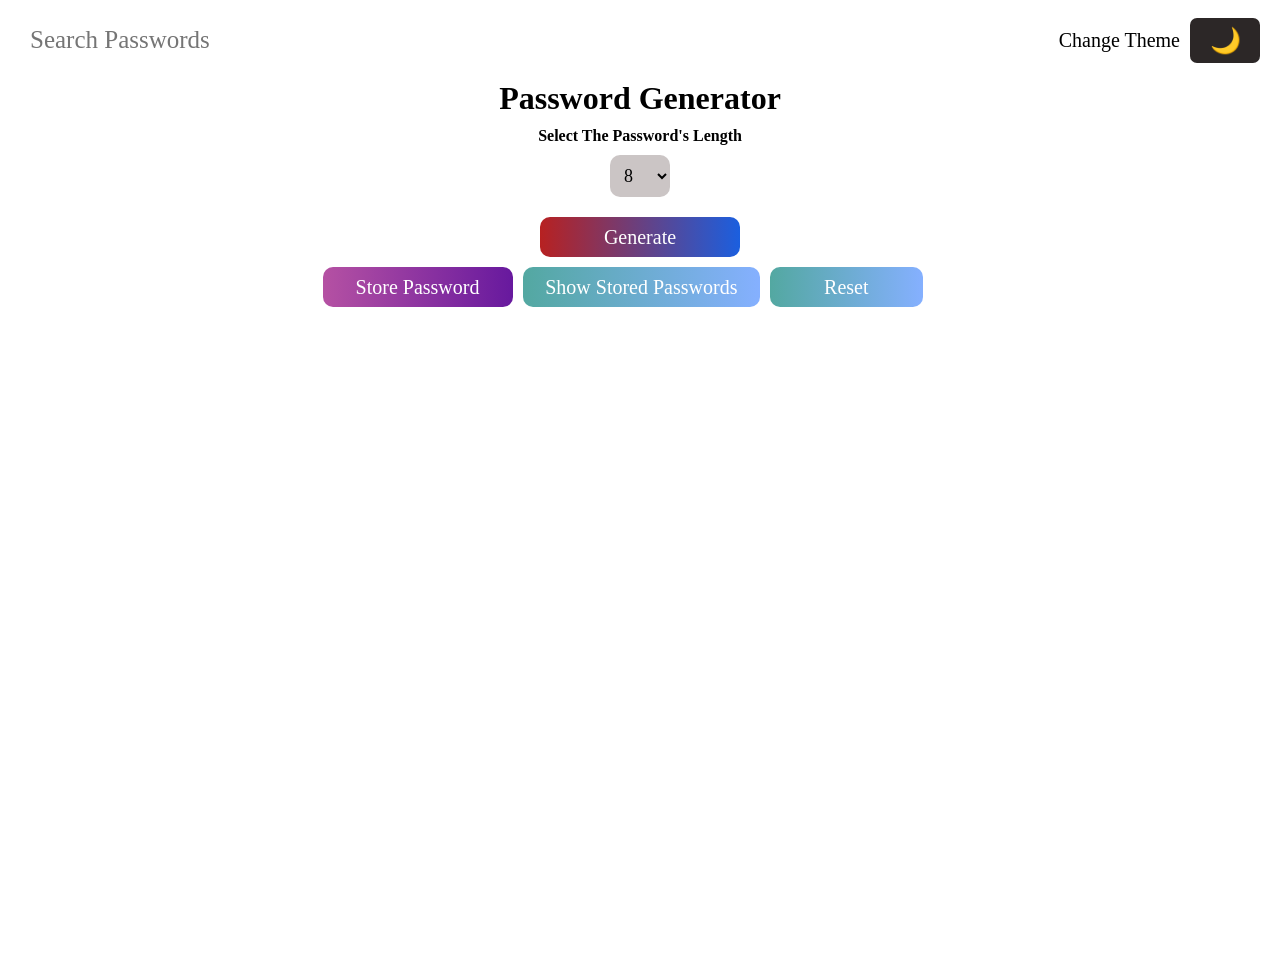
==== index.html @ 600c6a5f "Rename Password-Generator.html to index.html" ====
<!DOCTYPE html>
<html lang="en">
<head>
    <script>
const savedTheme = localStorage.getItem('theme');

if (savedTheme === 'dark') {
    document.documentElement.classList.add('dark-theme');
   
} 
else {
    document.documentElement.classList.add('light-theme');
   
}
</script>
    <meta charset="UTF-8">
    <meta name="viewport" content="width=device-width, initial-scale=1.0">
    <title>Password Generator</title>
    <link rel="preconnect" href="https://fonts.googleapis.com">
<link rel="preconnect" href="https://fonts.gstatic.com" crossorigin>
<link href="https://fonts.googleapis.com/css2?family=Iosevka+Charon+Mono:ital,wght@0,300;0,400;0,500;0,700;1,300;1,400;1,500;1,700&family=Montserrat+Alternates:ital,wght@0,100;0,200;0,300;0,400;0,500;0,600;0,700;0,800;0,900;1,100;1,200;1,300;1,400;1,500;1,600;1,700;1,800;1,900&family=Montserrat:ital,wght@0,100..900;1,100..900&family=Open+Sans:ital,wght@0,300..800;1,300..800&family=Roboto:ital,wght@0,100..900;1,100..900&display=swap" rel="stylesheet">
  <link rel="stylesheet" href="/style/Password-Generator.css">
</head>
<body id="body-id">
    <header>
        <div class="header-container">
            <div class="input-seacrch-container">
            <input type="text" placeholder="Search Passwords" id="search-passwords" class="search-passwords-style">
            </div>
          <div class="change-theme-container">
              <p style="font-size: 20px;">
                Change Theme
            </p>
            <button class="change-theme-button" id="change-theme-button-id">
                🌙
            </button>
          </div>
        </div>
    </header>
    <div class="password-generator-container-all">
    <div class="password-generator-container">
      
    <h1 id="password-header">
        Password Generator
    </h1>
    <h4>
        Select The Password's Length
    </h4>
    <select class="password-length-selector-style" id="password-length-selector">
        <option value="8"> 8</option>
        <option value="9"> 9</option>
        <option value="10"> 10</option>
        <option value="11"> 11</option>
        <option value="12"> 12</option>
        <option value="13"> 13</option>
        <option value="14"> 14</option>
        <option value="15"> 15</option>
        <option value="16"> 16</option>
    </select>
    
    <p class="password-text-style"id="password-text">
        
    </p>
    <button class="generate-password-button" id="password-generator-button">
        Generate

          </button>
          <div class="options-buttons-container">
            <div>
    <button class="store-password-button" id="password-store-button">
       Store Password
    </button>
    <p id="password-stored-message" style="margin-top: 5px;font-size: 20px;"> 
        
    </p>
    </div>
    <button class="show-passwords-button" id="password-show-button">
        Show Stored Passwords
    </button>
    </button>
    <button class="reset-password-button" id="password-reset-button">
        Reset
    </button>
      </div>
    </div>
    <div class="reset-message-container-style reset-message-toggle"  id="reset-message-container">
       <p style="font-size: 20px;">
        Are you sure you want to reset everything ?
       </p>
       <div class="reset-response-buttons-contianer">
       <button class="reset-response-buttons" id="reset-button-yes-response">
        Yes
       </button>
       <button class="reset-response-buttons" id="reset-button-no-response">
        No
       </button>
       </div>
        
    </div>
    <div class="passwords-grid-container"id="passwords-grid-container-id">
        <div class="passwords-grid"> </div>
    </div>
    <script src="/script/Password-Generator.js">

    </script>
</body>
</html>
---- style/Password-Generator.css ----
* {
      margin: 0;
      font-family: Iosevka Charon Mono;
    }

    body {
      min-height: 100vh;
      overflow: hidden;
    }

    .enable-transition-body body {
      transition: background-color .4s ease-out,
        color .4s ease-out;
    }

    .dark-theme {
      background-color: black;
      color: white;
    }

    .light-theme {

      background-color: white;
      color: black;

    }

    .header-container {
      display: flex;

      width: 100%;
      height: 80px;

    }

    .input-seacrch-container {
      display: flex;
      justify-content: center;
      align-items: center;
      margin-left: 20px;
    }

    .search-passwords-style {
      height: 50px;
      width: 400px;
      font-size: 25px;
      border: none;
      border-radius: 7px;
      padding-left: 10px;
      outline: none;

    }

    .change-theme-container {
      width: 100%;
      display: flex;
      align-items: center;
      gap: 10px;
      margin-right: 20px;
      justify-content: end;


    }

    .change-theme-button {

      width: 70px;
      height: 45px;
      font-size: 25px;
      border: none;
      border-radius: 7px;
      cursor: pointer;
      transition: .2s;
      background-color: rgb(82, 80, 80);
    }

    .change-theme-button:hover {
      --color: rgb(82, 80, 80);
      opacity: 0.8;
      background-color: inherit;
      color: var(--color);
      border: 1.5px solid var(--color);

    }

    .password-generator-container-all {
      min-height: 100vh;
      display: flex;
      align-items: center;
      flex-direction: column;
    }

    select {
      width: 60px;
      padding: 10px;
      background-color: #cbc5c5;
      font-size: 18px;
      border: none;
      border-radius: 10px;
      cursor: pointer;
      transition: .2s;
    }

    select:hover {
      opacity: 0.7;
      scale: 1.1;
    }

    .password-generator-container {
      width: 600px;
      display: flex;
      flex-direction: column;
      align-items: center;
      gap: 10px;

    }

    .options-buttons-container {
      display: flex;
      width: 100%;
      justify-content: center;
      gap: 10px;
      margin-right: 35px;

    }

    .generate-password-button,
    .generate-password-dark-button {

      width: 200px;
      height: 40px;
      font-size: 20px;
      border: none;
      border-radius: 10px;
      cursor: pointer;
      background: linear-gradient(to right, rgb(183, 33, 33), rgb(27, 95, 223));
      color: white;
      transition: .2s;
    }

    .light-theme-buttons-hover:hover {
      background: inherit;
      color: black;
      outline: 1.5px solid black;
    }

    .dark-theme-buttons-hover:hover {
      background: inherit;
      color: rgb(255, 255, 255);
      outline: 1.5px solid rgb(255, 255, 255);
    }

    .reset-password-button {
      width: 160px;
      height: 40px;
      font-size: 20px;
      border: none;
      border-radius: 10px;
      cursor: pointer;
      background: linear-gradient(to right, rgb(83, 168, 161), rgb(133, 176, 255));
      color: white;
      transition: .2s;
    }

    .store-password-button {
      width: 190px;
      height: 40px;

      font-size: 20px;
      border: none;
      border-radius: 10px;
      cursor: pointer;
      background: linear-gradient(to right, rgb(181, 81, 163), rgb(103, 25, 158));
      color: white;
      transition: .2s;

    }

    .show-passwords-button {
      width: 250px;
      height: 40px;
      font-size: 20px;
      border: none;
      border-radius: 10px;
      cursor: pointer;
      background: linear-gradient(to right, rgb(83, 168, 161), rgb(133, 176, 255));
      color: white;
      transition: .2s;

    }

    .password-text-style {
      font-size: 20px;

    }

    .passwords-grid-container {
      width: 500px;
      height: 250px;
      margin-top: 20px;
      display: grid;
      grid-template-columns: 1fr;
      grid-template-rows: 40px 50px 50px;
      align-items: start;
      row-gap: 20px;
      overflow: scroll;
      padding-right: 30px;

    }

    .password-text-delete-button-container {

      display: flex;
      justify-content: space-between;
      align-items: start;
    }

    .copy-delete-buttons-container {
      display: flex;
      align-items: center;
      justify-content: center;
      gap: 10px;
    }

    .delete-password-button {
      width: 120px;
      height: 50px;
      font-size: 16px;
      border: none;
      border-radius: 10px;
      color: white;
      background-color: rgb(218, 70, 70);
      cursor: pointer;
      transition: .2s;
    }

    .delete-password-button:hover {
      opacity: 0.8;
      background-color: inherit;
      color: rgb(218, 70, 70);
      ;
      border: 1.5px solid rgb(218, 70, 70);
    }

    .copy-password-button {
      --color: rgb(139, 132, 132);
      width: 100px;
      height: 50px;
      font-size: 16px;
      border: none;
      border-radius: 10px;
      color: white;
      background-color: var(--color);
      cursor: pointer;
      transition: .2s;
    }

    .copy-password-button:hover {
      --color: rgb(139, 132, 132);
      opacity: 0.8;
      background-color: inherit;
      color: var(--color);
      border: 1.5px solid var(--color)
    }

    .password-text {
      font-size: 25px;
      width: 250px;
    }

    .reset-message-container-style {
      display: flex;
      flex-direction: column;
      align-items: center;
    }

    .reset-response-buttons-contianer {
      display: flex;
      margin-top: 10px;
      gap: 10px;

    }

    .reset-response-buttons {

      width: 50px;
      height: 30px;
      font-size: 20px;
      border: none;
      border-radius: 7px;
      cursor: pointer;
      color: white;
      background: linear-gradient(to right, rgb(129, 116, 228), rgb(56, 115, 152));
      transition: .2s;
    }

    .reset-message-toggle {
      display: none;
    }

    @media (max-width:600px) {
      .passwords-grid-container {
        width: 90%;
      }

      .header-container {
        width: 100%;
      }

      .input-seacrch-container {
        width: 100%;
      }

      .search-passwords-style {
        width: 100%;
      }

      .change-theme-container {
        width: 50%;
      }
    }

    @media (max-width:500px) {
      .passwords-grid-container {
        width: 80%;
      }

      .copy-delete-buttons-container {
        width: 80%;
      }

      .passwords-grid-container {
        width: 90%;
      }

      .password-text-delete-button-container {
        width: 50%;
      }
    }
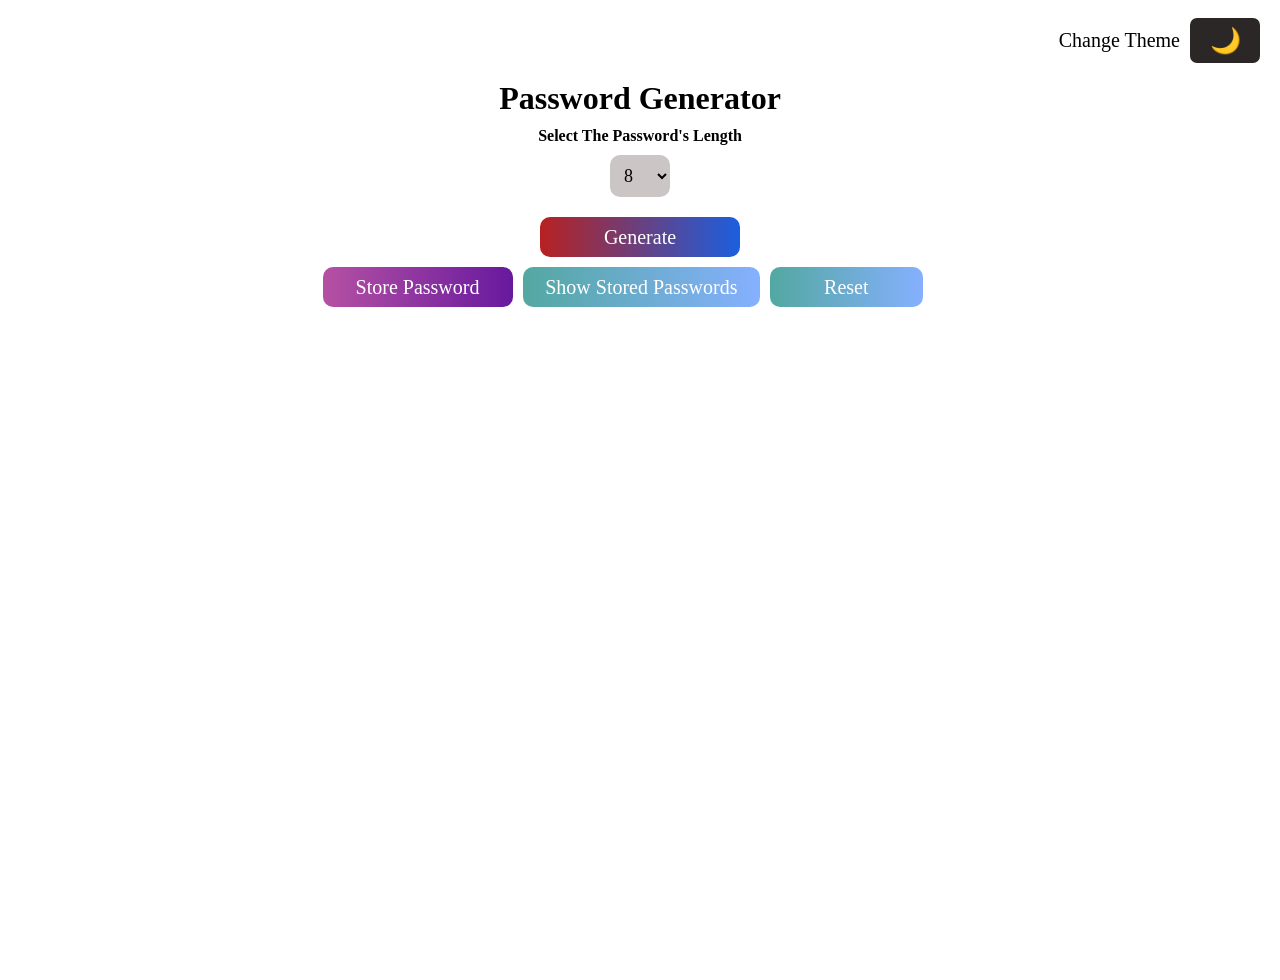
==== commit 07b5869d: "fixes" ====
--- a/index.html
+++ b/index.html
@@ -1,107 +1,124 @@
-<!DOCTYPE html>
-<html lang="en">
-<head>
-    <script>
-const savedTheme = localStorage.getItem('theme');
-
-if (savedTheme === 'dark') {
-    document.documentElement.classList.add('dark-theme');
-   
-} 
-else {
-    document.documentElement.classList.add('light-theme');
-   
-}
-</script>
-    <meta charset="UTF-8">
-    <meta name="viewport" content="width=device-width, initial-scale=1.0">
-    <title>Password Generator</title>
-    <link rel="preconnect" href="https://fonts.googleapis.com">
-<link rel="preconnect" href="https://fonts.gstatic.com" crossorigin>
-<link href="https://fonts.googleapis.com/css2?family=Iosevka+Charon+Mono:ital,wght@0,300;0,400;0,500;0,700;1,300;1,400;1,500;1,700&family=Montserrat+Alternates:ital,wght@0,100;0,200;0,300;0,400;0,500;0,600;0,700;0,800;0,900;1,100;1,200;1,300;1,400;1,500;1,600;1,700;1,800;1,900&family=Montserrat:ital,wght@0,100..900;1,100..900&family=Open+Sans:ital,wght@0,300..800;1,300..800&family=Roboto:ital,wght@0,100..900;1,100..900&display=swap" rel="stylesheet">
-  <link rel="stylesheet" href="/style/Password-Generator.css">
-</head>
-<body id="body-id">
-    <header>
-        <div class="header-container">
-            <div class="input-seacrch-container">
-            <input type="text" placeholder="Search Passwords" id="search-passwords" class="search-passwords-style">
-            </div>
-          <div class="change-theme-container">
-              <p style="font-size: 20px;">
-                Change Theme
-            </p>
-            <button class="change-theme-button" id="change-theme-button-id">
-                🌙
-            </button>
-          </div>
-        </div>
-    </header>
-    <div class="password-generator-container-all">
-    <div class="password-generator-container">
-      
-    <h1 id="password-header">
-        Password Generator
-    </h1>
-    <h4>
-        Select The Password's Length
-    </h4>
-    <select class="password-length-selector-style" id="password-length-selector">
-        <option value="8"> 8</option>
-        <option value="9"> 9</option>
-        <option value="10"> 10</option>
-        <option value="11"> 11</option>
-        <option value="12"> 12</option>
-        <option value="13"> 13</option>
-        <option value="14"> 14</option>
-        <option value="15"> 15</option>
-        <option value="16"> 16</option>
-    </select>
-    
-    <p class="password-text-style"id="password-text">
-        
-    </p>
-    <button class="generate-password-button" id="password-generator-button">
-        Generate
-
-          </button>
-          <div class="options-buttons-container">
-            <div>
-    <button class="store-password-button" id="password-store-button">
-       Store Password
-    </button>
-    <p id="password-stored-message" style="margin-top: 5px;font-size: 20px;"> 
-        
-    </p>
-    </div>
-    <button class="show-passwords-button" id="password-show-button">
-        Show Stored Passwords
-    </button>
-    </button>
-    <button class="reset-password-button" id="password-reset-button">
-        Reset
-    </button>
-      </div>
-    </div>
-    <div class="reset-message-container-style reset-message-toggle"  id="reset-message-container">
-       <p style="font-size: 20px;">
-        Are you sure you want to reset everything ?
-       </p>
-       <div class="reset-response-buttons-contianer">
-       <button class="reset-response-buttons" id="reset-button-yes-response">
-        Yes
-       </button>
-       <button class="reset-response-buttons" id="reset-button-no-response">
-        No
-       </button>
-       </div>
-        
-    </div>
-    <div class="passwords-grid-container"id="passwords-grid-container-id">
-        <div class="passwords-grid"> </div>
-    </div>
-    <script src="/script/Password-Generator.js">
-
-    </script>
-</body>
-</html>
+
+<!DOCTYPE html>
+<html lang="en">
+<head>
+
+    <meta charset="UTF-8">
+    <meta name="viewport" content="width=device-width, initial-scale=1.0">
+    <title>Password Generator</title>
+    <link rel="preconnect" href="https://fonts.googleapis.com">
+<link rel="preconnect" href="https://fonts.gstatic.com" crossorigin>
+<link href="https://fonts.googleapis.com/css2?family=Iosevka+Charon+Mono:ital,wght@0,300;0,400;0,500;0,700;1,300;1,400;1,500;1,700&family=Montserrat+Alternates:ital,wght@0,100;0,200;0,300;0,400;0,500;0,600;0,700;0,800;0,900;1,100;1,200;1,300;1,400;1,500;1,600;1,700;1,800;1,900&family=Montserrat:ital,wght@0,100..900;1,100..900&family=Open+Sans:ital,wght@0,300..800;1,300..800&family=Roboto:ital,wght@0,100..900;1,100..900&display=swap" rel="stylesheet">
+  <link rel="stylesheet" href="styles/style.css">
+</head>
+<body id="body-id">
+    <header>
+        <div class="header-container">
+            
+          <div class="change-theme-container">
+              <p class="change-theme-text">
+                Change Theme
+            </p>
+            <button class="change-theme-button" id="change-theme-button-id">
+                🌙
+            </button>
+          </div>
+        </div>
+    </header>
+    <div class="password-generator-container-all">
+    <div class="password-generator-container">
+      
+    <h1 id="password-header">
+        Password Generator
+    </h1>
+    <h4>
+        Select The Password's Length
+    </h4>
+    <select class="password-length-selector-style" id="password-length-selector">
+        <option value="8"> 8</option>
+        <option value="9"> 9</option>
+        <option value="10"> 10</option>
+        <option value="11"> 11</option>
+        <option value="12"> 12</option>
+        <option value="13"> 13</option>
+        <option value="14"> 14</option>
+        <option value="15"> 15</option>
+        <option value="16"> 16</option>
+    </select>
+    
+    <p class="password-text-style"id="password-text">
+        
+    </p>
+    <button class="generate-password-button" id="password-generator-button">
+        Generate
+
+          </button>
+          <div class="options-buttons-container">
+            <div>
+    <button class="store-password-button" id="password-store-button">
+       Store Password
+    </button>
+    <p id="password-stored-message" style="margin-top: 5px;font-size: 20px;"> 
+        
+    </p>
+    </div>
+    <button class="show-passwords-button" id="password-show-button">
+        Show Stored Passwords
+    </button>
+    </button>
+    <button class="reset-password-button" id="password-reset-button">
+        Reset
+    </button>
+      </div>
+    </div>
+    <div class="reset-message-container-style reset-message-toggle"  id="reset-message-container">
+       <p >
+        Are you sure you want to reset everything ?
+       </p>
+       <div class="reset-response-buttons-contianer">
+       <button class="reset-response-buttons" id="reset-button-yes-response">
+        Yes
+       </button>
+       <button class="reset-response-buttons" id="reset-button-no-response">
+        No
+       </button>
+       </div>
+        
+    </div>
+    <div class="passwords-grid-container"id="passwords-grid-container-id">
+        <div class="passwords-grid"> </div>
+    </div>
+    <script src="scripts/script.js">
+
+    </script>
+        <script>
+const savedTheme = localStorage.getItem('theme');
+
+if (savedTheme === 'dark') {
+    document.body.classList.add('dark-theme');
+   
+} 
+else {
+    document.body.classList.add('light-theme');
+   
+}
+</script>
+</body>
+</html>
+<!-- 
+<!DOCTYPE html>
+<html lang="en">
+<head>
+    <script>
+ savedTheme = localStorage.getItem('theme');
+
+if (savedTheme === 'dark') {
+    document.documentElement.classList.add('dark-theme');
+   
+} 
+else {
+    document.documentElement.classList.add('light-theme');
+   
+}
+</script>
+</head> -->
--- a/styles/style.css
+++ b/styles/style.css
@@ -0,0 +1,353 @@
+* {
+  margin: 0;
+  font-family: Iosevka Charon Mono;
+}
+
+body {
+  min-height: 100vh;
+  overflow: hidden;
+}
+
+.enable-transition-body body {
+  transition:
+    background-color 0.4s ease-out,
+    color 0.4s ease-out;
+}
+
+.dark-theme {
+  background-color: black;
+  color: white;
+}
+
+.light-theme {
+  background-color: white;
+  color: black;
+}
+
+.header-container {
+  display: flex;
+  width: 100%;
+  height: 80px;
+}
+
+.input-search-container {
+  width: 70rem;
+  display: flex;
+  justify-content: center;
+  align-items: center;
+  margin-left: 20px;
+}
+
+.search-passwords-style {
+  height: 50px;
+  width: 100%;
+  font-size: 25px;
+  border: none;
+  border-radius: 7px;
+  padding-left: 10px;
+  outline: none;
+}
+
+.change-theme-container {
+  width: 100%;
+  display: flex;
+  align-items: center;
+  gap: 10px;
+  margin-right: 20px;
+  justify-content: end;
+}
+.change-theme-text {
+  font-size: 20px;
+}
+
+.change-theme-button {
+  width: 70px;
+  height: 45px;
+  font-size: 25px;
+  border: none;
+  border-radius: 7px;
+  cursor: pointer;
+  transition: 0.2s;
+  background-color: rgb(82, 80, 80);
+}
+
+.change-theme-button:hover {
+  --color: rgb(82, 80, 80);
+  opacity: 0.8;
+  background-color: inherit;
+  color: var(--color);
+  border: 1.5px solid var(--color);
+}
+
+.password-generator-container-all {
+  min-height: 100vh;
+  display: flex;
+  align-items: center;
+  flex-direction: column;
+}
+
+select {
+  width: 60px;
+  padding: 10px;
+  background-color: #cbc5c5;
+  font-size: 18px;
+  border: none;
+  border-radius: 10px;
+  cursor: pointer;
+  transition: 0.2s;
+}
+
+select:hover {
+  opacity: 0.7;
+  scale: 1.1;
+}
+
+.password-generator-container {
+  width: 600px;
+  display: flex;
+  flex-direction: column;
+  align-items: center;
+  gap: 10px;
+}
+
+.options-buttons-container {
+  display: flex;
+  width: 100%;
+  gap: 10px;
+  margin-right: 35px;
+}
+
+.generate-password-button,
+.generate-password-dark-button {
+  width: 200px;
+  height: 40px;
+  font-size: 20px;
+  border: none;
+  border-radius: 10px;
+  cursor: pointer;
+  background: linear-gradient(to right, rgb(183, 33, 33), rgb(27, 95, 223));
+  color: white;
+  transition: 0.2s;
+}
+
+.light-theme-buttons-hover:hover {
+  background: inherit;
+  color: black;
+  outline: 1.5px solid black;
+}
+
+.dark-theme-buttons-hover:hover {
+  background: inherit;
+  color: rgb(255, 255, 255);
+  outline: 1.5px solid rgb(255, 255, 255);
+}
+
+.reset-password-button {
+  width: 160px;
+  height: 40px;
+  font-size: 20px;
+  border: none;
+  border-radius: 10px;
+  cursor: pointer;
+  background: linear-gradient(to right, rgb(83, 168, 161), rgb(133, 176, 255));
+  color: white;
+  transition: 0.2s;
+}
+
+.store-password-button {
+  width: 190px;
+  height: 40px;
+
+  font-size: 20px;
+  border: none;
+  border-radius: 10px;
+  cursor: pointer;
+  background: linear-gradient(to right, rgb(181, 81, 163), rgb(103, 25, 158));
+  color: white;
+  transition: 0.2s;
+}
+
+.show-passwords-button {
+  width: 250px;
+  height: 40px;
+  font-size: 20px;
+  border: none;
+  border-radius: 10px;
+  cursor: pointer;
+  background: linear-gradient(to right, rgb(83, 168, 161), rgb(133, 176, 255));
+  color: white;
+  transition: 0.2s;
+}
+
+.password-text-style {
+  font-size: 20px;
+}
+
+.passwords-grid-container {
+  width: 500px;
+  height: 250px;
+  margin-top: 20px;
+  display: grid;
+  grid-template-columns: 1fr;
+  grid-template-rows: 40px 50px 50px;
+  align-items: start;
+  row-gap: 20px;
+  overflow-y: scroll;
+  padding-right: 30px;
+  overflow-x: hidden;
+}
+
+.password-text-delete-button-container {
+  display: flex;
+  justify-content: space-between;
+  align-items: start;
+}
+
+.copy-delete-buttons-container {
+  display: flex;
+  align-items: center;
+  justify-content: center;
+  gap: 10px;
+}
+
+.delete-password-button {
+  width: 120px;
+  height: 50px;
+  font-size: 16px;
+  border: none;
+  border-radius: 10px;
+  color: white;
+  background-color: rgb(218, 70, 70);
+  cursor: pointer;
+  transition: 0.2s;
+}
+
+.delete-password-button:hover {
+  opacity: 0.8;
+  background-color: inherit;
+  color: rgb(218, 70, 70);
+  border: 1.5px solid rgb(218, 70, 70);
+}
+
+.copy-password-button {
+  --color: rgb(139, 132, 132);
+  width: 100px;
+  height: 50px;
+  font-size: 16px;
+  border: none;
+  border-radius: 10px;
+  color: white;
+  background-color: var(--color);
+  cursor: pointer;
+  transition: 0.2s;
+}
+
+.copy-password-button:hover {
+  --color: rgb(139, 132, 132);
+  opacity: 0.8;
+  background-color: inherit;
+  color: var(--color);
+  border: 1.5px solid var(--color);
+}
+
+.password-text {
+  font-size: 25px;
+  width: 250px;
+}
+
+.reset-message-container-style {
+  margin-top: 5px;
+  display: flex;
+  flex-direction: column;
+  align-items: center;
+}
+
+.reset-response-buttons-contianer {
+  display: flex;
+  margin-top: 10px;
+  gap: 10px;
+}
+
+.reset-response-buttons {
+  width: 50px;
+  height: 30px;
+  font-size: 20px;
+  border: none;
+  border-radius: 7px;
+  cursor: pointer;
+  color: white;
+  background: linear-gradient(to right, rgb(129, 116, 228), rgb(56, 115, 152));
+  transition: 0.2s;
+}
+.reset-message-container-style p {
+  font-size: 20px;
+}
+
+.reset-message-toggle {
+  display: none;
+}
+
+@media (max-width: 600px) {
+  .passwords-grid-container {
+    width: 90%;
+  }
+  .change-theme-container {
+    gap: 5px;
+  }
+}
+@media (max-width: 650px) {
+  .change-theme-text {
+    font-size: 15px;
+  }
+  .input-search-container {
+    width: 60rem;
+  }
+}
+
+@media (max-width: 500px) {
+  .passwords-grid-container {
+    width: 100%;
+    padding-right: 0;
+    padding: 5;
+  }
+
+  .options-buttons-container {
+    flex-direction: column;
+    align-items: center;
+    margin-right: 0;
+  }
+  .password-generator-container-all {
+    overflow-x: hidden;
+  }
+
+  .copy-password-button {
+    width: 60px;
+    font-size: 12px;
+  }
+  .delete-password-button {
+    width: 60px;
+    font-size: 12px;
+  }
+
+  .passwords-grid-container {
+    width: 90%;
+  }
+
+  .password-text {
+    font-size: 20px;
+    width: 150px;
+  }
+  .reset-message-container-style p {
+    font-size: 16px;
+  }
+
+  .input-search-container {
+    width: 30rem;
+  }
+  .search-passwords-style::placeholder{
+    font-size: 23px; 
+  }
+  .header-container {
+    justify-content: space-around;
+  }
+}
